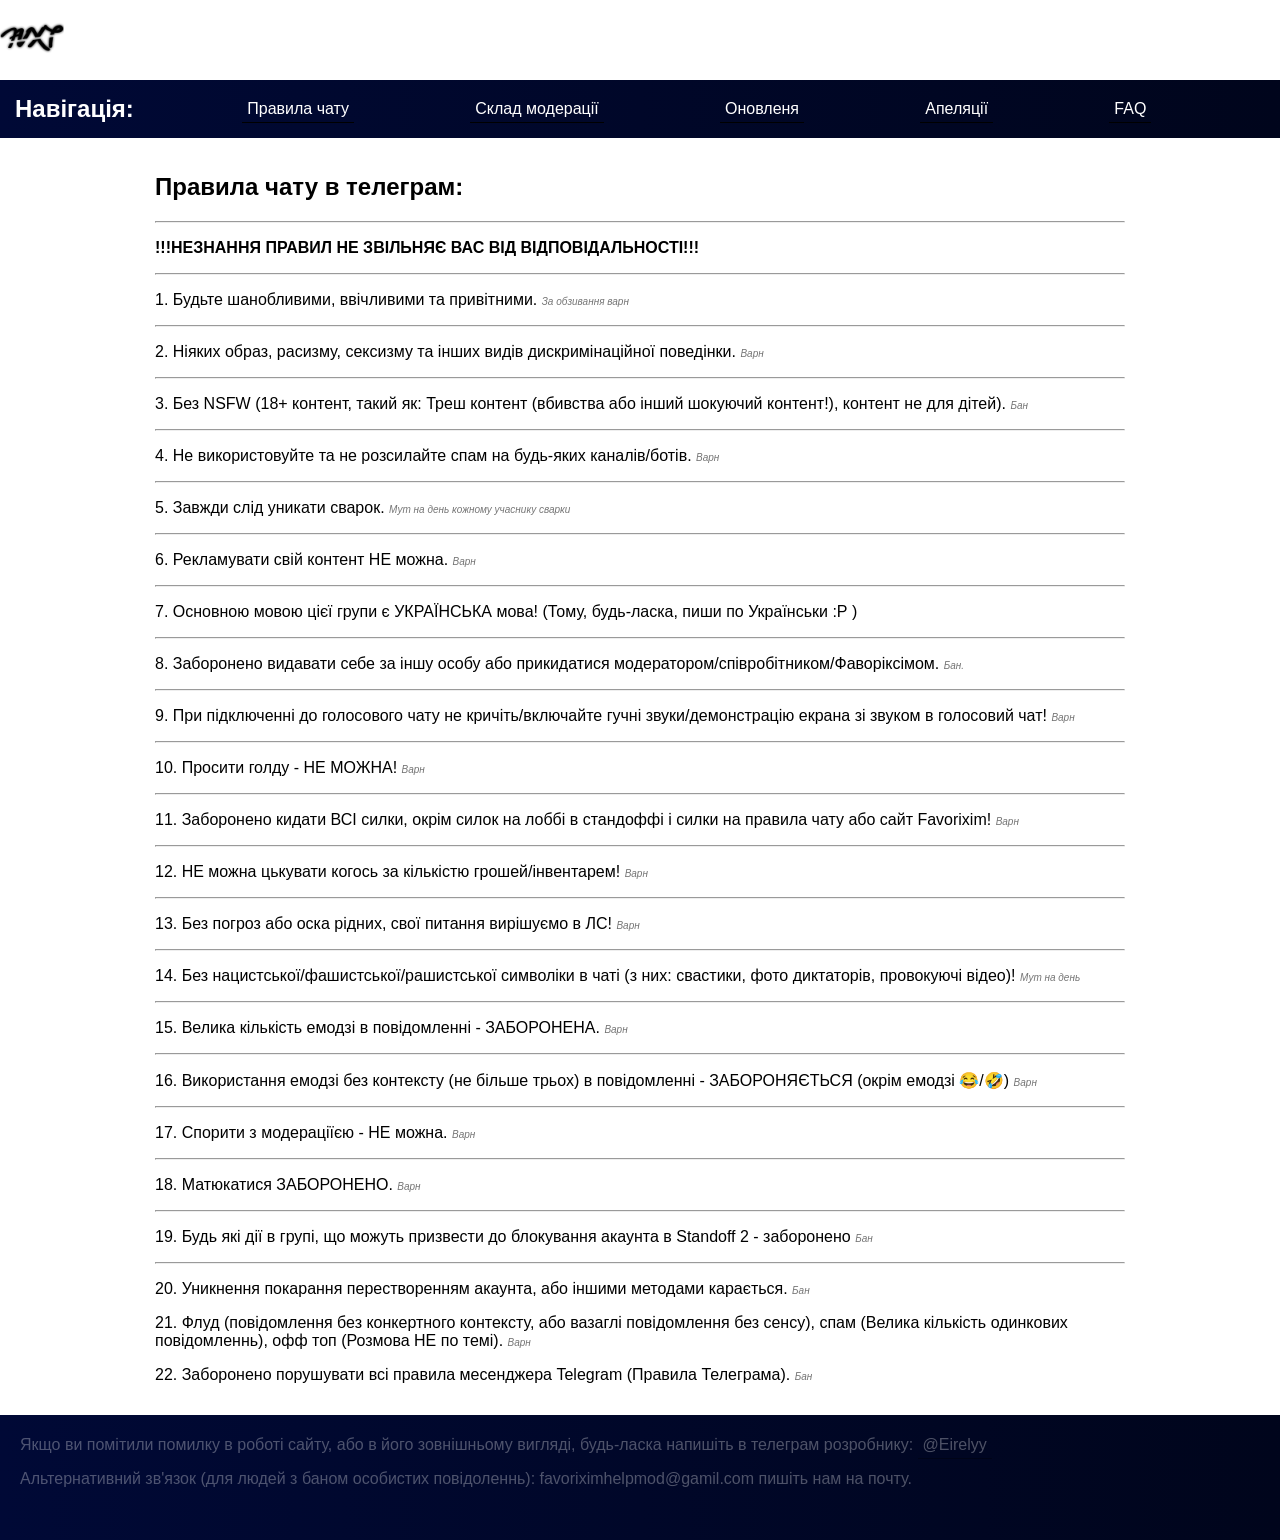
==== rules.html @ 5fad55cb "Version 2.5" ====
<!DOCTYPE html>
<html lang="en" dir="ltr">
  <head>
    <meta charset="utf-8">
    <meta http-equiv="X-UA-Compatible" content="IE=edge">
    <meta name="viewport" content="width=device-width, initial-scale=1.0">
    <link rel="stylesheet" href="css/style.css">
    <title>Правила чату</title>
  </head>
  <body>

    <header class="header">

      <a class="logo clear-link" href="index.html">

        <div class="header-logo">
          <img class="logo-img" src="img/logo.png" alt=":D" width="128" height="128">
        </div>

        <div class="header-title">
          <h1 class="title-word">Favorixim</h1> <!-- Cozᶻy Room Studio -->
        </div>

      </a>

      <nav class="navigate">
        <h2 class="crs">Навігація:</h2>

        <ul class="nav-list clear-list">

          <li class="nav-item">
            <a class="clear-link nav-link" href="rules.html">Правила чату</a>
          </li>

          <li class="nav-item">
            <a class="clear-link nav-link" href="moderators.html">Склад модерації</a>
          </li>
          
          <li class="nav-item">
            <a class="clear-link nav-link" href="updates.html">Оновленя</a>
          </li>

          <li class="nav-item">
            <a class="clear-link nav-link" href="warnmute.html">Апеляції</a>
          </li>

          <li class="nav-item">
            <a class="clear-link nav-link" href="faq.html">FAQ</a>
            <a name="contact-us"></a>
          </li>
        </ul>
      </nav>

    </header>

    <main class="page-main container">
      <h2 class="main-title">Правила чату в телеграм: </h2>

      <hr>

      <p class="main-worker">
      <b>!!!НЕЗНАННЯ ПРАВИЛ НЕ ЗВІЛЬНЯЄ ВАС ВІД ВІДПОВІДАЛЬНОСТІ!!!</b>
      </p>

      <hr>

      <p class="main-worker">
        1. Будьте шанобливими, ввічливими та привітними. <small class="main-date"><i>За обзивання варн</i></small>
      </p>

      <hr>

      <p class="main-worker">
        2. Ніяких образ, расизму, сексизму та інших видів дискримінаційної поведінки. <small class="main-date"><i>Варн</i></small>
      </p>

      <hr>

      <p class="main-worker">
        3. Без NSFW (18+ контент, такий як: Треш контент (вбивства або інший шокуючий контент!), контент не для дітей). <small class="main-date"><i>Бан</i></small>
      </p>

      <hr>

      <p class="main-worker">
        4. Не використовуйте та не розсилайте спам на будь-яких каналів/ботів. <small class="main-date"><i>Варн</i></small>
      </p>

      <hr>

      <p class="main-worker">
        5. Завжди слід уникати сварок. <small class="main-date"><i>Мут на день кожному учаснику сварки</i></small>
      </p>

      <hr>

      <p class="main-worker">
        6. Рекламувати свій контент НЕ можна. <small class="main-date"><i>Варн</i></small>
      </p>

      <hr>

      <p class="main-worker">
        7. Основною мовою цієї групи є УКРАЇНСЬКА мова! (Тому, будь-ласка, пиши по Українськи :Р )
      </p>

      <hr>

      <p class="main-worker">
        8. Заборонено видавати себе за іншу особу або прикидатися модератором/співробітником/Фаворіксімом. <small class="main-date"><i>Бан.</i></small>
      </p>

      <hr>

      <p class="main-worker">
        9. При підключенні до голосового чату не кричіть/включайте гучні звуки/демонстрацію екрана зі звуком в голосовий чат! <small class="main-date"><i>Варн</i></small>
      </p>

      <hr>

      <p class="main-worker">
        10. Просити голду - НЕ МОЖНА! <small class="main-date"><i>Варн</i></small>
      </p>

      <hr>

      <p class="main-worker">
        11. Заборонено кидати ВСІ силки, окрім силок на лоббі в стандоффі і силки на правила чату або сайт Favorixim! <small class="main-date"><i>Варн</i></small>
      </p>

      <hr>

      <p class="main-worker">
        12. НЕ можна цькувати когось за кількістю грошей/інвентарем! <small class="main-date"><i>Варн</i></small>
      </p>

      <hr>

      <p class="main-worker">
        13. Без погроз або оска рідних, свої питання вирішуємо в ЛС! <small class="main-date"><i>Варн</i></small>
      </p>

      <hr>

      <p class="main-worker">
        14. Без нацистської/фашистської/рашистської символіки в чаті (з них: свастики, фото диктаторів, провокуючі відео)! <small class="main-date"><i>Мут на день</i></small>
      </p>

      <hr>

      <p class="main-worker">
        15. Велика кількість емодзі в повідомленні - ЗАБОРОНЕНА. <small class="main-date"><i>Варн</i></small>
      </p>

      <hr>

      <p class="main-worker">
        16. Використання емодзі без контексту (не більше трьох) в повідомленні - ЗАБОРОНЯЄТЬСЯ (окрім емодзі 😂/🤣) <small class="main-date"><i>Варн</i></small>
      </p>

      <hr>

      <p class="main-worker">
        17. Спорити з модераціїєю - НЕ можна. <small class="main-date"><i>Варн</i></small>
      </p>

      <hr>

      <p class="main-worker">
        18. Матюкатися ЗАБОРОНЕНО. <small class="main-date"><i>Варн</i></small>
      </p>

      <hr>

      <p class="main-worker">
        19. Будь які дії в групі, що можуть призвести до блокування акаунта в Standoff 2 - заборонено <small class="main-date"><i>Бан</i></small>
      </p>

      <hr>

      <p class="main-worker">
        20. Уникнення покарання перестворенням акаунта, або іншими методами карається. <small class="main-date"><i>Бан</i></small>
      </p>

      <p class="main-worker">
        21. Флуд (повідомлення без конкертного контексту, або вазаглі повідомлення без сенсу), спам (Велика кількість одинкових повідомленнь), офф топ (Розмова НЕ по темі). <small class="main-date"><i>Варн</i></small>
      </p>

      <p class="main-worker">
        22. Заборонено порушувати всі правила месенджера Telegram <a class="clear-link" href="https://telegram.org/privacy">(Правила Телеграма)</a>. <small class="main-date"><i>Бан</i></small>
      </p>

    </main>

    <footer class="footer">
      <p class="ftr-text" id="contact-us">
        Якщо ви помітили помилку в роботі сайту, або в його зовнішньому вигляді, будь-ласка напишіть в телеграм розробнику: <a class="clear-link ftr-link" href="https://t.me/Eirelyy">@Eirelyy</a>
      </p>

      <p class="ftr-text" id="contact-us">
        Альтернативний зв'язок (для людей з баном особистих повідоленнь): favoriximhelpmod@gamil.com пишіть нам на почту.
      </p>
    </footer>

  </body>
</html>
---- css/style.css ----
body {
  margin: 0;
  font-family: 'Josefin Sans', sans-serif;
}

* {
  box-sizing: border-box;
  user-select: text;
}

.logo {
  display: flex;
  align-items: center;
}

.hidden {
  display: none;
}

.clear-list {
  margin: 0;
  padding: 0;
  list-style: none;
}

.visually-hidden {
  position: absolute;
  width: 1px;
  height: 1px;
  margin: -1px;
  border: 0;
  padding: 0;
  white-space: nowrap;
  clip-path: inset(100%);
  clip: rect(0 0 0 0);
  overflow: hidden;
}

.clear-link {
  text-decoration: none;
  color: inherit;
}

.title-word {
  margin-left: 15px;
}

.crs {
  cursor: default;
  color: #FFFFFF;
  margin: 0;
  min-width: 25px;
}

.nav-list {
  display: flex;
  width: 100%;
  justify-content: space-between;
}

.nav-item {
  color: #FFFFFF;
}

.nav-link, .ftr-link {
  padding: 5px;
  border-bottom: 1px solid #000000;
  transition: all 0.2s;
}

.nav-link:hover, .ftr-link:hover {
  border-bottom: 1px solid #FFFFFF;
  transition: all 0.2s;
}

.logo-img {
  width: 64px;
  height: 64px;
}

.header-title {
  cursor: default;
  overflow: hidden;
  width: 0;
  transition: 0.5s;
  white-space: nowrap;
}

.logo:hover .header-title {
  width: 325px;
  transition: 0.5s;
}

.header-logo {
  height: 64px;
  width: 64px;
  overflow: hidden;
  display: flex;
  justify-content: center;
  align-items: center;
}

.navigate {
  color: #FFFFFF;
  box-sizing: border-box;
  width: 100%;
  background: linear-gradient(to right, #000936, #00051c);
  padding: 15px;
  display: grid;
  grid-template-columns: 2fr 8fr 1fr;
  justify-content: space-between;
  align-items: center;
}

.container {
  min-height: 60vh;
  padding: 15px;
  margin: 0 auto;
  width: 1000px;
}

.main-date {
  color: #757575;
  font-size: 10px;
}

.footer {
  color: #FFFFFF;
  padding: 5px;
  min-width: 100%;
  min-height: 125px;
  background: linear-gradient(to right, #000936, #00051c)
}

.ftr-text {
  color: #FFFFFF;
  opacity: 0.3;
  padding-left: 15px;
}

@media (max-width: 1100px) {
  .container {
    width: 700px;
  }
}

@media (max-width: 767px) {
  .container {
    width: 300px;
  }
}
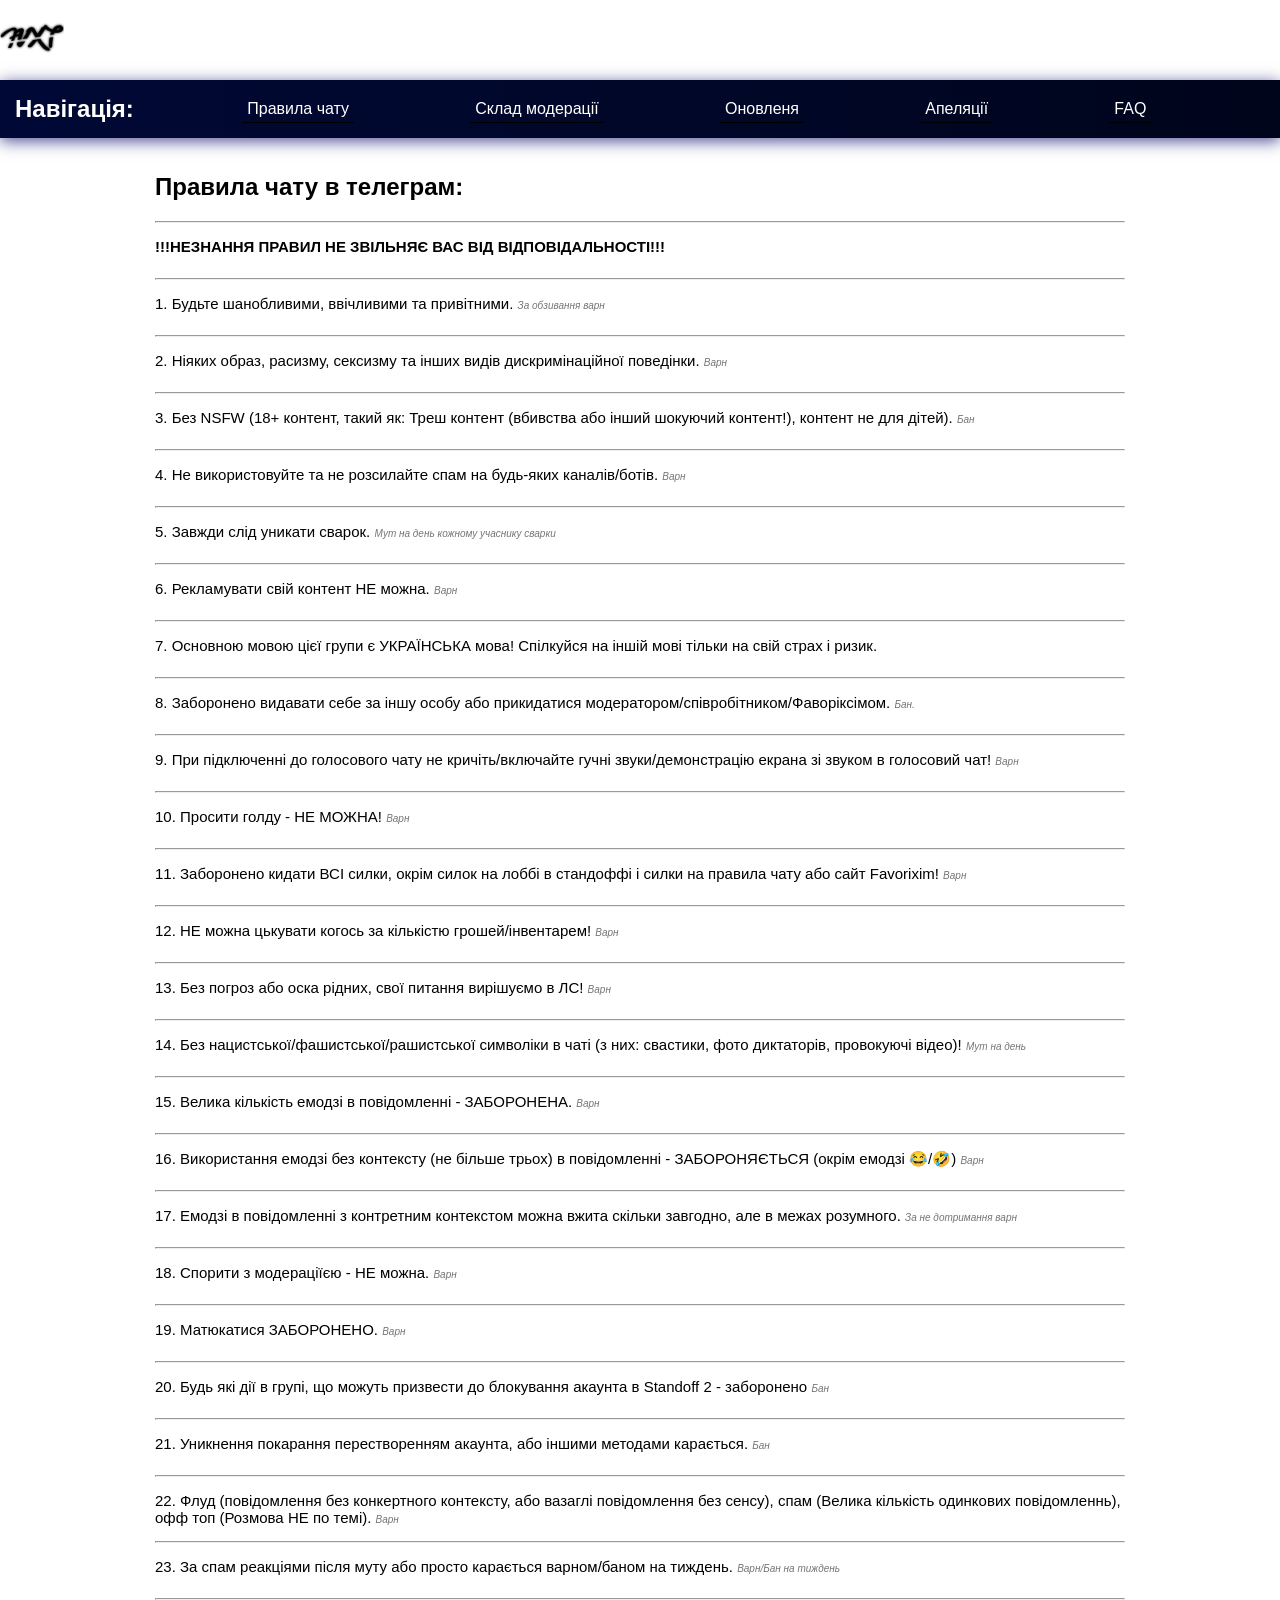
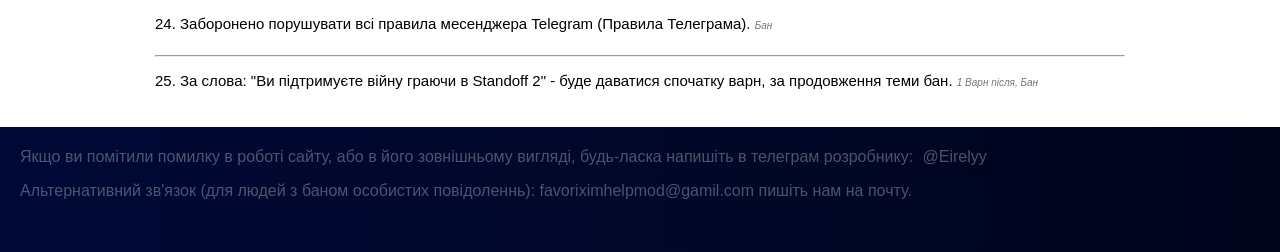
==== commit e2e75f38: "Ver 3.2" ====
--- a/rules.html
+++ b/rules.html
@@ -101,7 +101,7 @@
       <hr>
 
       <p class="main-worker">
-        7. Основною мовою цієї групи є УКРАЇНСЬКА мова! (Тому, будь-ласка, пиши по Українськи :Р )
+        7. Основною мовою цієї групи є УКРАЇНСЬКА мова! Спілкуйся на іншій мові тільки на свій страх і ризик.
       </p>
 
       <hr>
@@ -161,34 +161,55 @@
       <hr>
 
       <p class="main-worker">
-        17. Спорити з модераціїєю - НЕ можна. <small class="main-date"><i>Варн</i></small>
-      </p>
-
-      <hr>
-
-      <p class="main-worker">
-        18. Матюкатися ЗАБОРОНЕНО. <small class="main-date"><i>Варн</i></small>
-      </p>
-
-      <hr>
-
-      <p class="main-worker">
-        19. Будь які дії в групі, що можуть призвести до блокування акаунта в Standoff 2 - заборонено <small class="main-date"><i>Бан</i></small>
-      </p>
-
-      <hr>
-
-      <p class="main-worker">
-        20. Уникнення покарання перестворенням акаунта, або іншими методами карається. <small class="main-date"><i>Бан</i></small>
-      </p>
-
-      <p class="main-worker">
-        21. Флуд (повідомлення без конкертного контексту, або вазаглі повідомлення без сенсу), спам (Велика кількість одинкових повідомленнь), офф топ (Розмова НЕ по темі). <small class="main-date"><i>Варн</i></small>
-      </p>
-
-      <p class="main-worker">
-        22. Заборонено порушувати всі правила месенджера Telegram <a class="clear-link" href="https://telegram.org/privacy">(Правила Телеграма)</a>. <small class="main-date"><i>Бан</i></small>
-      </p>
+        17. Емодзі в повідомленні з контретним контекстом можна вжита скільки завгодно, але в межах розумного. <small class="main-date"><i>За не дотримання варн</i></small>
+      </p>
+
+      <hr>
+
+      <p class="main-worker">
+        18. Спорити з модераціїєю - НЕ можна. <small class="main-date"><i>Варн</i></small>
+      </p>
+
+      <hr>
+
+      <p class="main-worker">
+        19. Матюкатися ЗАБОРОНЕНО. <small class="main-date"><i>Варн</i></small>
+      </p>
+
+      <hr>
+
+      <p class="main-worker">
+        20. Будь які дії в групі, що можуть призвести до блокування акаунта в Standoff 2 - заборонено <small class="main-date"><i>Бан</i></small>
+      </p>
+
+      <hr>
+
+      <p class="main-worker">
+        21. Уникнення покарання перестворенням акаунта, або іншими методами карається. <small class="main-date"><i>Бан</i></small>
+      </p>
+
+      <hr>
+
+      <p class="main-worker">
+        22. Флуд (повідомлення без конкертного контексту, або вазаглі повідомлення без сенсу), спам (Велика кількість одинкових повідомленнь), офф топ (Розмова НЕ по темі). <small class="main-date"><i>Варн</i></small>
+      </p>
+
+      <hr>
+
+      <p class="main-worker">
+        23. За спам реакціями після муту або просто карається варном/баном на тиждень. <small class="main-date"><i>Варн/Бан на тиждень</i></small>
+      </p>
+
+      <hr>
+
+      <p class="main-worker">
+        24. Заборонено порушувати всі правила месенджера Telegram <a class="clear-link" href="https://telegram.org/privacy">(Правила Телеграма)</a>. <small class="main-date"><i>Бан</i></small>
+      </p>
+
+      <hr>
+
+      <p class="main-worker">
+        25. За слова: "Ви підтримуєте війну граючи в Standoff 2" - буде даватися спочатку варн, за продовження теми бан. <small class="main-date"><i>1 Варн після, Бан</i></small>
 
     </main>
 
--- a/css/style.css
+++ b/css/style.css
@@ -102,6 +102,7 @@
 
 .navigate {
   color: #FFFFFF;
+  min-height: 30px;
   box-sizing: border-box;
   width: 100%;
   background: linear-gradient(to right, #000936, #00051c);
@@ -110,6 +111,14 @@
   grid-template-columns: 2fr 8fr 1fr;
   justify-content: space-between;
   align-items: center;
+  box-shadow: 0 3px 15px 0 rgba(0, 2, 101, 0.7);
+  transition: 0.5s;
+}
+
+.navigate:hover {
+  background: linear-gradient(to right, #000b3b, #000c49);
+  box-shadow: 0 3px 15px 0 rgba(0, 56, 101, 0.7);
+  transition: 0.5s;
 }
 
 .container {
@@ -122,6 +131,26 @@
 .main-date {
   color: #757575;
   font-size: 10px;
+  transition: 0.2s;
+}
+
+.main-date:hover {
+  color: #000000;
+  font-size: 15px;
+  transition: 0.2s;
+}
+
+.main-worker {
+  font-size: 15px;
+  width: auto;
+  min-height: 25px;
+  transition: 0.2s;
+}
+
+.main-worker:hover {
+  min-height: 21px;
+  font-size: 17px;
+  transition: 0.2s;
 }
 
 .footer {
@@ -149,3 +178,10 @@
     width: 300px;
   }
 }
+
+@media (max-width: 767px) {
+  .navigate {
+    grid-template-columns: 1fr; /* Один стовпець на мобільних пристроях */
+    text-align: center; /* Вирівнювання тексту по центру */
+  }
+}
